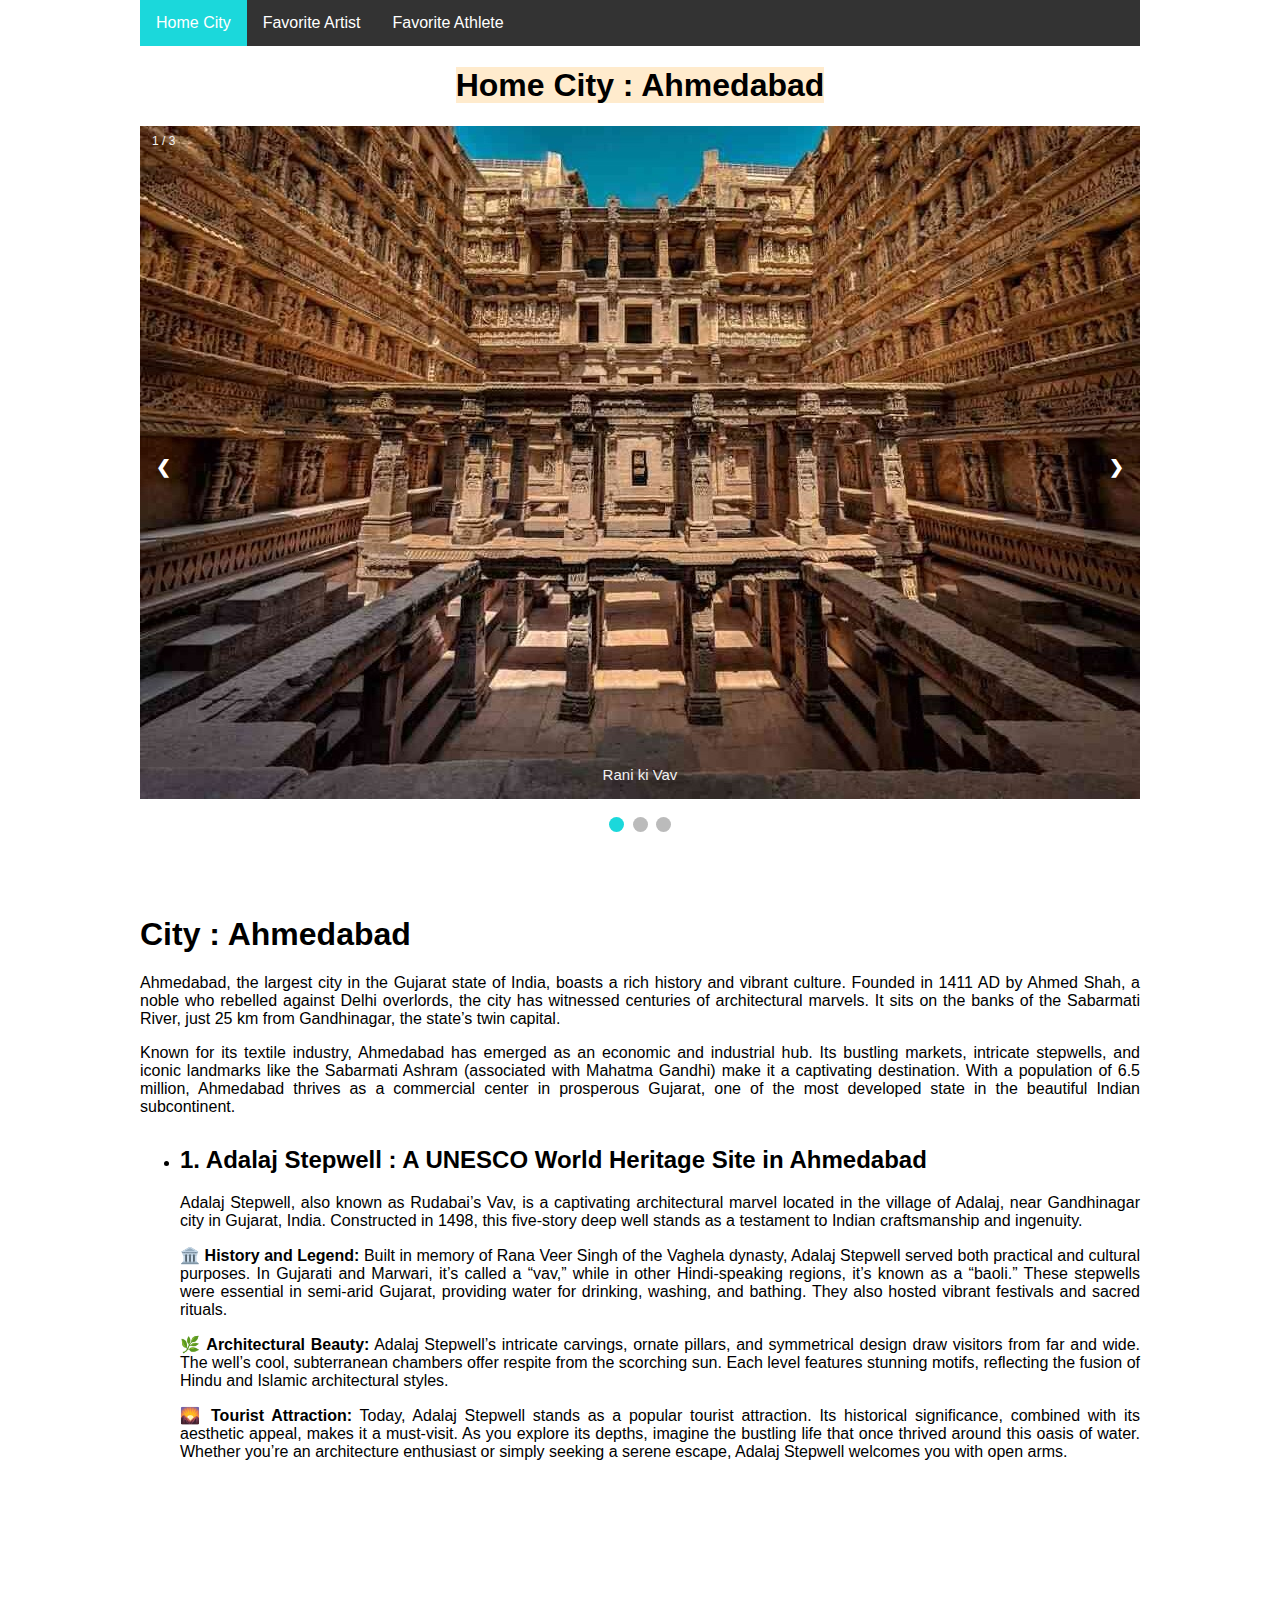
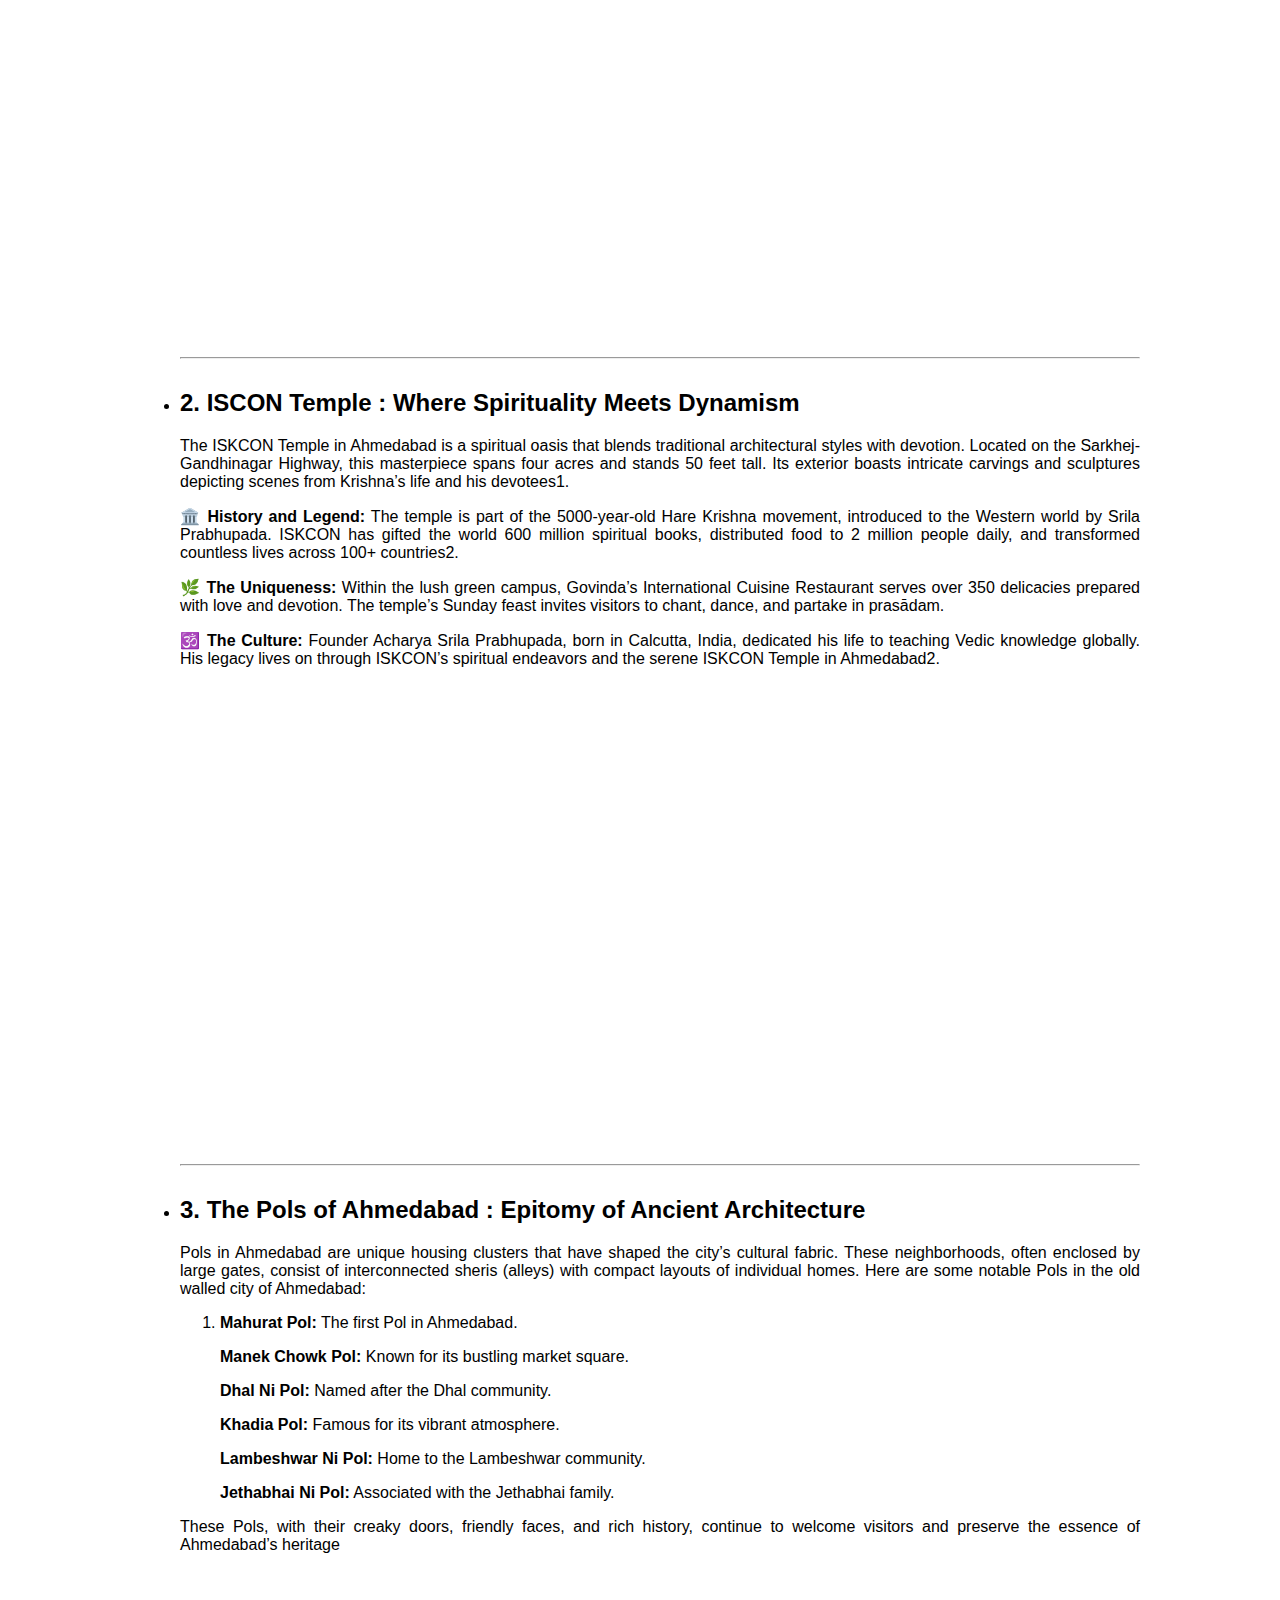
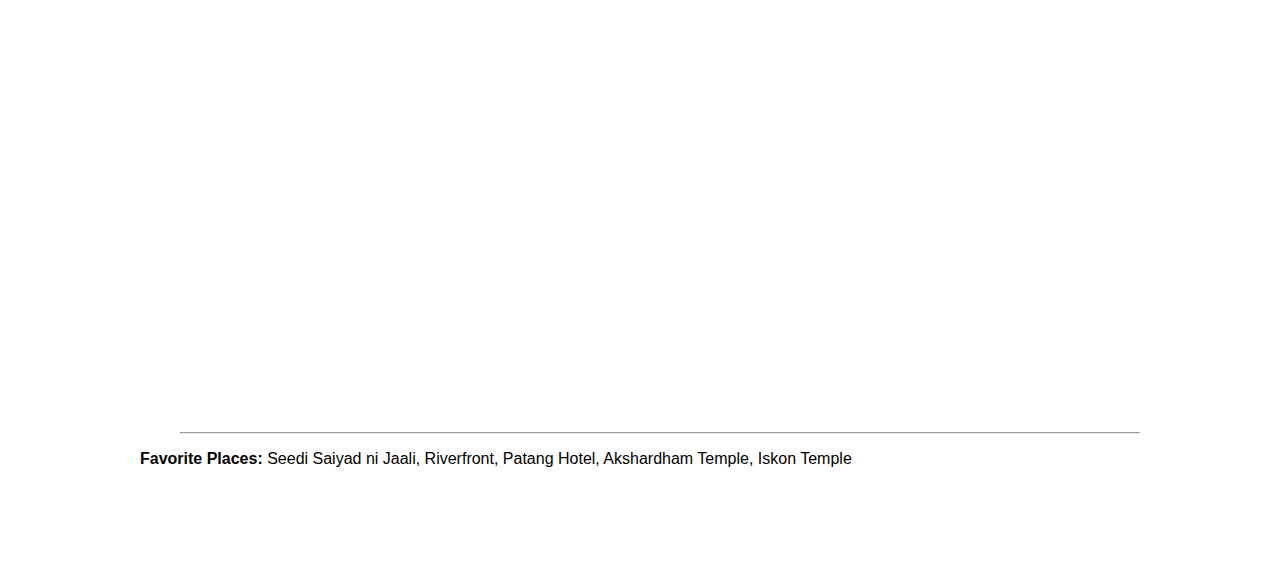
==== index.html @ 54f6c4b1 "third commit" ====
<!DOCTYPE html>
<html>
    <head>

        <meta charset="UTF-8">
        <meta name="viewport" content="width=device-width, initial-scale=1.0">
        <title>Favorite Geography - Conor McGregor | Jiril Zala - C0936429</title>

        <style>            
            /* Next & previous buttons */
            .prev, .next {
            cursor: pointer;
            position: absolute;
            top: 50%;
            width: auto;
            padding: 16px;
            margin-top: -22px;
            color: white;
            font-weight: bold;
            font-size: 18px;
            transition: 0.6s ease;
            border-radius: 0 3px 3px 0;
            user-select: none;
            }
            * {box-sizing: border-box}
            body {font-family: Verdana, sans-serif; margin:0}
            .mySlides {display: none}
            img {vertical-align: middle;}
            /* Slideshow container */
            .slideshow-container {
            max-width: 1000px;
            position: relative;
            margin: auto;
            }
            /* Next & previous buttons */
            .prev, .next {
            cursor: pointer;
            position: absolute;
            top: 50%;
            width: auto;
            padding: 16px;
            margin-top: -22px;
            color: white;
            font-weight: bold;
            font-size: 18px;
            transition: 0.6s ease;
            border-radius: 0 3px 3px 0;
            user-select: none;
            }
            /* Caption text */
            .text {
            color: #f2f2f2;
            font-size: 15px;
            padding: 8px 12px;
            position: absolute;
            bottom: 8px;
            width: 100%;
            text-align: center;
            }
            /* On hover, add a black background color with a little bit see-through */
            .prev:hover, .next:hover {
            background-color: rgba(0,0,0,0.8);
            }
            /* Position the "next button" to the right */
            .next {
            right: 0;
            border-radius: 3px 0 0 3px;
            }
            /* The dots/bullets/indicators */
            .dot {
            cursor: pointer;
            height: 15px;
            width: 15px;
            margin: 0 2px;
            background-color: #bbb;
            border-radius: 50%;
            display: inline-block;
            transition: background-color 0.6s ease;
            }
            .justify-content-force {
                text-align: justify;
            }
            /* Fading animation */
            .fade {
            animation-name: fade;
            animation-duration: 1.5s;
            }
            @keyframes fade {
            from {opacity: .4} 
            to {opacity: 1}
            }
            /* On smaller screens, decrease text size */
            @media only screen and (max-width: 300px) {
            .prev, .next,.text {font-size: 11px}
            }
            .active, .dot:hover {
            background-color: #717171;
            }
            /* Number text (1/3 etc) */
            .numbertext {
            color: #f2f2f2;
            font-size: 12px;
            padding: 8px 12px;
            position: absolute;
            top: 0;
            }
        </style>

        <style>
            .unordered-list {
                list-style-type: none;
                margin: 0;
                padding: 0;
                overflow: hidden;
                background-color: #333;
            }
            .active {
                background-color: rgb(27, 216, 219);
            }

            .list-item {
                float: left;
            }

            .list-item a {
                display: inline-block;
                color: white;
                text-align: center;
                padding: 14px 16px;
                text-decoration: none;
            }

            .list-item a:hover {
                background-color: rgb(27, 216, 219);
            }
        </style>

        <!-- logical span -->
        <style>
            @media (max-width: 768px) {
                .logical-span {
                    background-color: #717171;
                }
            }
            @media (min-width: 768px) {
                .logical-span {
                    background-color: blanchedalmond;
                }
            }
        </style>

    </head>

    <body>
        <div class="slideshow-container">
            <nav>
                <ul class="unordered-list">
                    <li class="list-item active"><a href="geography_c0936429.html">Home City</a></li>
                    <li class="list-item"><a href="art_c0936429.html">Favorite Artist</a></li>
                    <li class="list-item"><a href="sport_c0936429.html">Favorite Athlete</a></li>
                </ul>
            </nav>
        </div>

        <div>
            <h1 style="text-align: center;width: 100%;"><span class="logical-span">Home City : Ahmedabad</span></h1>
            <!-- <p href="" style="text-align: center;"><a id="page-1" href="jiril_zala_1-1.html" style="text-decoration: none; color: black;">[Page-1]</a>&nbsp;&nbsp;<a id="page-2" href="jiril_zala_1-2.html" style="text-decoration: none; color: black;">[Page-2]</a></p> -->
        </div>

        <div class="slideshow-container">
            <div class="mySlides fade">
                <div class="numbertext">1 / 3</div>
                <img src="./images/src1-1.jpg" style="width:100%">
                <div class="text">Rani ki Vav</div>
            </div>
            <div class="mySlides fade">
                <div class="numbertext">2 / 3</div>
                <img src="./images/src2-2.jpg" style="width:100%">
                <div class="text">Sun Tample</div>
            </div>
            <div class="mySlides fade">
                <div class="numbertext">3 / 3</div>
                <img src="./images/src3-3.jpg" style="width:100%">
                <div class="text">Jama Masjid</div>
            </div>
            <a class="prev" onclick="plusSlides(-1)">❮</a>
            <a class="next" onclick="plusSlides(1)">❯</a>
        </div>

        <br>
        <div style="text-align:center">
            <span class="dot" onclick="currentSlide(1)"></span> 
            <span class="dot" onclick="currentSlide(2)"></span> 
            <span class="dot" onclick="currentSlide(3)"></span> 
        </div>

        <div class="slideshow-container" style="margin-top: 80px; margin-bottom: 100px;">
            <div class="child-div">
                <h1 class="">City : Ahmedabad</h1>
                <p class="justify-content-force">Ahmedabad, the largest city in the Gujarat state of India, boasts a rich history and vibrant culture. Founded in 1411 AD by Ahmed Shah, a noble who rebelled against Delhi overlords, the city has witnessed centuries of architectural marvels. It sits on the banks of the Sabarmati River, just 25 km from Gandhinagar, the state’s twin capital.</p>
                <p class="justify-content-force">Known for its textile industry, Ahmedabad has emerged as an economic and industrial hub. Its bustling markets, intricate stepwells, and iconic landmarks like the Sabarmati Ashram (associated with Mahatma Gandhi) make it a captivating destination. With a population of 6.5 million, Ahmedabad thrives as a commercial center in prosperous Gujarat, one of the most developed state in the beautiful Indian subcontinent.</p>
            </div>

            <div class="child-div">
                <ul>
                    <li>
                        <h2 style="margin-top: 30px;">1. Adalaj Stepwell : A UNESCO World Heritage Site in Ahmedabad</h2>
                        <p class="justify-content-force">Adalaj Stepwell, also known as Rudabai’s Vav, is a captivating architectural marvel located in the village of Adalaj, near Gandhinagar city in Gujarat, India. Constructed in 1498, this five-story deep well stands as a testament to Indian craftsmanship and ingenuity.</p>
                        <p class="justify-content-force"><b>🏛️ History and Legend:</b> Built in memory of Rana Veer Singh of the Vaghela dynasty, Adalaj Stepwell served both practical and cultural purposes. In Gujarati and Marwari, it’s called a “vav,” while in other Hindi-speaking regions, it’s known as a “baoli.” These stepwells were essential in semi-arid Gujarat, providing water for drinking, washing, and bathing. They also hosted vibrant festivals and sacred rituals.</p>
                        <p class="justify-content-force"><b>🌿 Architectural Beauty:</b> Adalaj Stepwell’s intricate carvings, ornate pillars, and symmetrical design draw visitors from far and wide. The well’s cool, subterranean chambers offer respite from the scorching sun. Each level features stunning motifs, reflecting the fusion of Hindu and Islamic architectural styles.</p>
                        <p class="justify-content-force"><b>🌄 Tourist Attraction:</b> Today, Adalaj Stepwell stands as a popular tourist attraction. Its historical significance, combined with its aesthetic appeal, makes it a must-visit. As you explore its depths, imagine the bustling life that once thrived around this oasis of water. Whether you’re an architecture enthusiast or simply seeking a serene escape, Adalaj Stepwell welcomes you with open arms.</p><br>
                        <div>
                            <iframe src="https://www.google.com/maps/embed?pb=!1m18!1m12!1m3!1d3668.0934979231274!2d72.57788907394888!3d23.166787410933598!2m3!1f0!2f0!3f0!3m2!1i1024!2i768!4f13.1!3m3!1m2!1s0x395c29dab0c5bf89%3A0xdb1dddc4bdbd398f!2sAdalaj%20Stepwell!5e0!3m2!1sen!2sca!4v1717802142816!5m2!1sen!2sca" width="100%" height="450" style="border:0;" allowfullscreen="" loading="lazy" referrerpolicy="no-referrer-when-downgrade"></iframe>
                        </div>
                        <hr>
                    </li>
                    <li>
                        <h2 style="margin-top: 30px;">2. ISCON Temple : Where Spirituality Meets Dynamism</h2>
                        <p class="justify-content-force">The ISKCON Temple in Ahmedabad is a spiritual oasis that blends traditional architectural styles with devotion. Located on the Sarkhej-Gandhinagar Highway, this masterpiece spans four acres and stands 50 feet tall. Its exterior boasts intricate carvings and sculptures depicting scenes from Krishna’s life and his devotees1.</p>
                        <p class="justify-content-force"><b>🏛️ History and Legend:</b> The temple is part of the 5000-year-old Hare Krishna movement, introduced to the Western world by Srila Prabhupada. ISKCON has gifted the world 600 million spiritual books, distributed food to 2 million people daily, and transformed countless lives across 100+ countries2.</p>
                        <p class="justify-content-force"><b>🌿 The Uniqueness:</b> Within the lush green campus, Govinda’s International Cuisine Restaurant serves over 350 delicacies prepared with love and devotion. The temple’s Sunday feast invites visitors to chant, dance, and partake in prasādam.</p>
                        <p class="justify-content-force"><b>🕉️ The Culture:</b> Founder Acharya Srila Prabhupada, born in Calcutta, India, dedicated his life to teaching Vedic knowledge globally. His legacy lives on through ISKCON’s spiritual endeavors and the serene ISKCON Temple in Ahmedabad2.</p><br>
                        <div>
                            <iframe src="https://www.google.com/maps/embed?pb=!1m18!1m12!1m3!1d14687.505767536488!2d72.48843721072144!3d23.028308478354145!2m3!1f0!2f0!3f0!3m2!1i1024!2i768!4f13.1!3m3!1m2!1s0x395e848ac8a7faf3%3A0xf226f03a8c6040e9!2sISKCON%20Temple%2C%20Ahmedabad!5e0!3m2!1sen!2sca!4v1717802500696!5m2!1sen!2sca" width="100%" height="450" style="border:0;" allowfullscreen="" loading="lazy" referrerpolicy="no-referrer-when-downgrade"></iframe>
                        </div>
                        <hr>
                    </li>
                    <li>
                        <h2 style="margin-top: 30px;">3. The Pols of Ahmedabad : Epitomy of Ancient Architecture</h2>
                        <p class="justify-content-force">Pols in Ahmedabad are unique housing clusters that have shaped the city’s cultural fabric. These neighborhoods, often enclosed by large gates, consist of interconnected sheris (alleys) with compact layouts of individual homes. Here are some notable Pols in the old walled city of Ahmedabad:</p>
                        <p class="justify-content-force">
                            <ol>
                                <li>
                                    <b>Mahurat Pol:</b> The first Pol in Ahmedabad.</p>
                                    <b>Manek Chowk Pol:</b> Known for its bustling market square.</p>
                                    <b>Dhal Ni Pol:</b> Named after the Dhal community.</p>
                                    <b>Khadia Pol:</b> Famous for its vibrant atmosphere.</p>
                                    <b>Lambeshwar Ni Pol:</b> Home to the Lambeshwar community.</p>
                                    <b>Jethabhai Ni Pol:</b> Associated with the Jethabhai family.</p>
                                </li>
                            </ol>
                            <p class="justify-content-force">These Pols, with their creaky doors, friendly faces, and rich history, continue to welcome visitors and preserve the essence of Ahmedabad’s heritage</p>
                        <div>
                            <iframe src="https://www.google.com/maps/embed?pb=!1m18!1m12!1m3!1d14688.10657703305!2d72.57095115541995!3d23.0227939!2m3!1f0!2f0!3f0!3m2!1i1024!2i768!4f13.1!3m3!1m2!1s0x395e85e065cc6e37%3A0xe8f3bda1b7b3a869!2sMuhrat%20Pol%20Haveli%2C%20Manek%20Chowk%2C%20Ahmedabad!5e0!3m2!1sen!2sca!4v1717802835345!5m2!1sen!2sca" width="100%" height="450" style="border:0;" allowfullscreen="" loading="lazy" referrerpolicy="no-referrer-when-downgrade"></iframe>
                        </div>
                        <hr>
                    </li>
                </ul>
            
                <p><b>Favorite Places:</b> Seedi Saiyad ni Jaali, Riverfront, Patang Hotel, Akshardham Temple, Iskon Temple</p>
            </div>
        </div>

        <script>
            let slideIndex = 1;
            showSlides(slideIndex);
            
            function plusSlides(n) {
              showSlides(slideIndex += n);
            }
            
            function currentSlide(n) {
              showSlides(slideIndex = n);
            }
            
            function showSlides(n) {

                let i;

                let slides = document.getElementsByClassName("mySlides");

                let dots = document.getElementsByClassName("dot"); 

                if (n < 1) {slideIndex = slides.length}
                
                if (n > slides.length) {slideIndex = 1}   

                for (i = 0; i < dots.length; i++) {
                
                    dots[i].className = dots[i].className.replace(" active", "");

                }

                for (i = 0; i < slides.length; i++) {
                
                slides[i].style.display = "none";  

                }

                dots[slideIndex-1].className += " active";

                slides[slideIndex-1].style.display = "block";  

            }
        </script>
    </body>
</html>
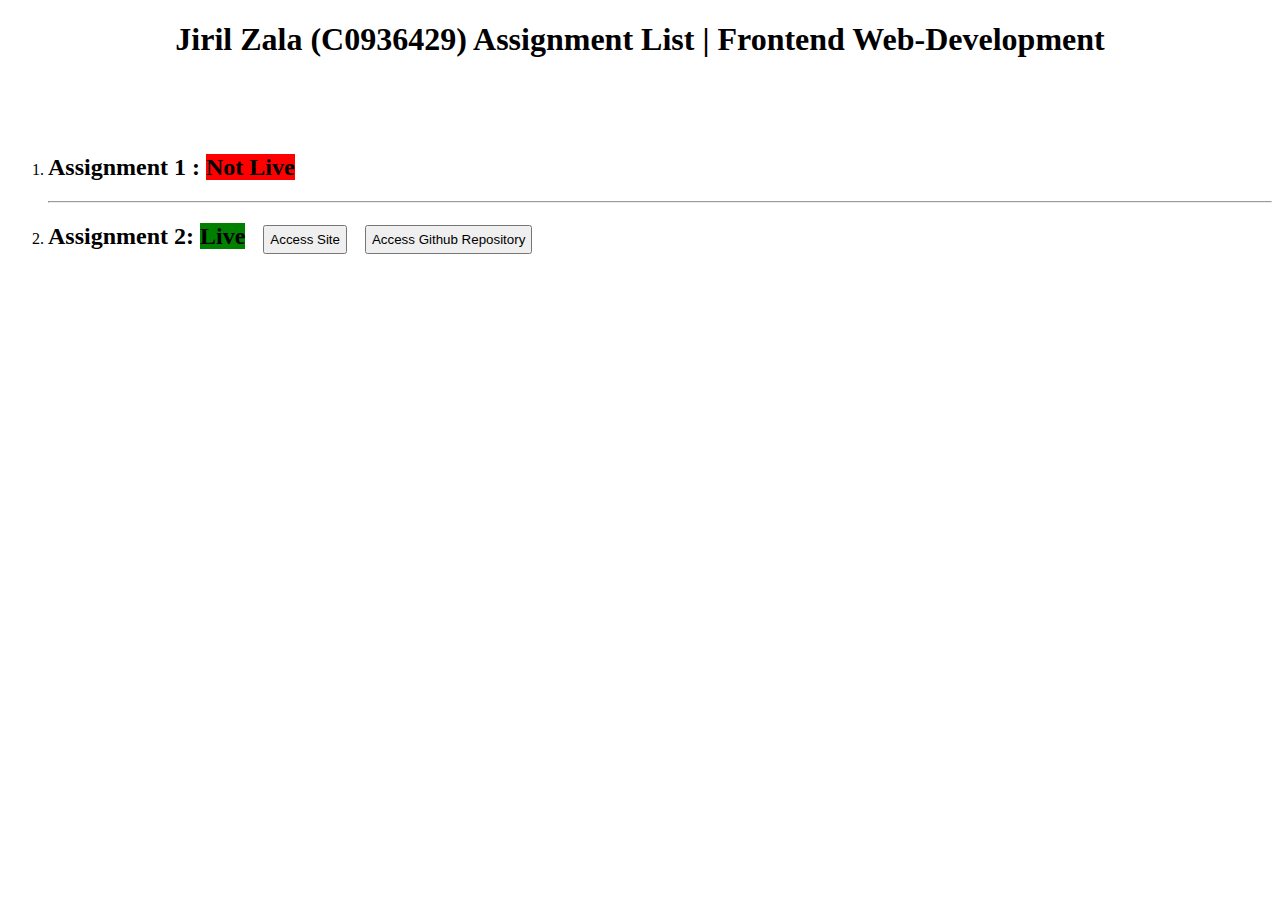
==== commit b1763f25: "deploy" ====
--- a/index.html
+++ b/index.html
@@ -1,297 +1,24 @@
 <!DOCTYPE html>
 <html>
     <head>
-
         <meta charset="UTF-8">
         <meta name="viewport" content="width=device-width, initial-scale=1.0">
-        <title>Favorite Geography - Conor McGregor | Jiril Zala - C0936429</title>
-
-        <style>            
-            /* Next & previous buttons */
-            .prev, .next {
-            cursor: pointer;
-            position: absolute;
-            top: 50%;
-            width: auto;
-            padding: 16px;
-            margin-top: -22px;
-            color: white;
-            font-weight: bold;
-            font-size: 18px;
-            transition: 0.6s ease;
-            border-radius: 0 3px 3px 0;
-            user-select: none;
-            }
-            * {box-sizing: border-box}
-            body {font-family: Verdana, sans-serif; margin:0}
-            .mySlides {display: none}
-            img {vertical-align: middle;}
-            /* Slideshow container */
-            .slideshow-container {
-            max-width: 1000px;
-            position: relative;
-            margin: auto;
-            }
-            /* Next & previous buttons */
-            .prev, .next {
-            cursor: pointer;
-            position: absolute;
-            top: 50%;
-            width: auto;
-            padding: 16px;
-            margin-top: -22px;
-            color: white;
-            font-weight: bold;
-            font-size: 18px;
-            transition: 0.6s ease;
-            border-radius: 0 3px 3px 0;
-            user-select: none;
-            }
-            /* Caption text */
-            .text {
-            color: #f2f2f2;
-            font-size: 15px;
-            padding: 8px 12px;
-            position: absolute;
-            bottom: 8px;
-            width: 100%;
-            text-align: center;
-            }
-            /* On hover, add a black background color with a little bit see-through */
-            .prev:hover, .next:hover {
-            background-color: rgba(0,0,0,0.8);
-            }
-            /* Position the "next button" to the right */
-            .next {
-            right: 0;
-            border-radius: 3px 0 0 3px;
-            }
-            /* The dots/bullets/indicators */
-            .dot {
-            cursor: pointer;
-            height: 15px;
-            width: 15px;
-            margin: 0 2px;
-            background-color: #bbb;
-            border-radius: 50%;
-            display: inline-block;
-            transition: background-color 0.6s ease;
-            }
-            .justify-content-force {
-                text-align: justify;
-            }
-            /* Fading animation */
-            .fade {
-            animation-name: fade;
-            animation-duration: 1.5s;
-            }
-            @keyframes fade {
-            from {opacity: .4} 
-            to {opacity: 1}
-            }
-            /* On smaller screens, decrease text size */
-            @media only screen and (max-width: 300px) {
-            .prev, .next,.text {font-size: 11px}
-            }
-            .active, .dot:hover {
-            background-color: #717171;
-            }
-            /* Number text (1/3 etc) */
-            .numbertext {
-            color: #f2f2f2;
-            font-size: 12px;
-            padding: 8px 12px;
-            position: absolute;
-            top: 0;
-            }
-        </style>
-
-        <style>
-            .unordered-list {
-                list-style-type: none;
-                margin: 0;
-                padding: 0;
-                overflow: hidden;
-                background-color: #333;
-            }
-            .active {
-                background-color: rgb(27, 216, 219);
-            }
-
-            .list-item {
-                float: left;
-            }
-
-            .list-item a {
-                display: inline-block;
-                color: white;
-                text-align: center;
-                padding: 14px 16px;
-                text-decoration: none;
-            }
-
-            .list-item a:hover {
-                background-color: rgb(27, 216, 219);
-            }
-        </style>
-
-        <!-- logical span -->
-        <style>
-            @media (max-width: 768px) {
-                .logical-span {
-                    background-color: #717171;
-                }
-            }
-            @media (min-width: 768px) {
-                .logical-span {
-                    background-color: blanchedalmond;
-                }
-            }
-        </style>
-
+        <title>Assignment List | Jiril Zala - C0936429</title>
     </head>
 
     <body>
-        <div class="slideshow-container">
-            <nav>
-                <ul class="unordered-list">
-                    <li class="list-item active"><a href="geography_c0936429.html">Home City</a></li>
-                    <li class="list-item"><a href="art_c0936429.html">Favorite Artist</a></li>
-                    <li class="list-item"><a href="sport_c0936429.html">Favorite Athlete</a></li>
-                </ul>
-            </nav>
-        </div>
-
-        <div>
-            <h1 style="text-align: center;width: 100%;"><span class="logical-span">Home City : Ahmedabad</span></h1>
-            <!-- <p href="" style="text-align: center;"><a id="page-1" href="jiril_zala_1-1.html" style="text-decoration: none; color: black;">[Page-1]</a>&nbsp;&nbsp;<a id="page-2" href="jiril_zala_1-2.html" style="text-decoration: none; color: black;">[Page-2]</a></p> -->
-        </div>
-
-        <div class="slideshow-container">
-            <div class="mySlides fade">
-                <div class="numbertext">1 / 3</div>
-                <img src="./images/src1-1.jpg" style="width:100%">
-                <div class="text">Rani ki Vav</div>
-            </div>
-            <div class="mySlides fade">
-                <div class="numbertext">2 / 3</div>
-                <img src="./images/src2-2.jpg" style="width:100%">
-                <div class="text">Sun Tample</div>
-            </div>
-            <div class="mySlides fade">
-                <div class="numbertext">3 / 3</div>
-                <img src="./images/src3-3.jpg" style="width:100%">
-                <div class="text">Jama Masjid</div>
-            </div>
-            <a class="prev" onclick="plusSlides(-1)">❮</a>
-            <a class="next" onclick="plusSlides(1)">❯</a>
-        </div>
-
-        <br>
-        <div style="text-align:center">
-            <span class="dot" onclick="currentSlide(1)"></span> 
-            <span class="dot" onclick="currentSlide(2)"></span> 
-            <span class="dot" onclick="currentSlide(3)"></span> 
-        </div>
-
-        <div class="slideshow-container" style="margin-top: 80px; margin-bottom: 100px;">
-            <div class="child-div">
-                <h1 class="">City : Ahmedabad</h1>
-                <p class="justify-content-force">Ahmedabad, the largest city in the Gujarat state of India, boasts a rich history and vibrant culture. Founded in 1411 AD by Ahmed Shah, a noble who rebelled against Delhi overlords, the city has witnessed centuries of architectural marvels. It sits on the banks of the Sabarmati River, just 25 km from Gandhinagar, the state’s twin capital.</p>
-                <p class="justify-content-force">Known for its textile industry, Ahmedabad has emerged as an economic and industrial hub. Its bustling markets, intricate stepwells, and iconic landmarks like the Sabarmati Ashram (associated with Mahatma Gandhi) make it a captivating destination. With a population of 6.5 million, Ahmedabad thrives as a commercial center in prosperous Gujarat, one of the most developed state in the beautiful Indian subcontinent.</p>
-            </div>
-
-            <div class="child-div">
-                <ul>
-                    <li>
-                        <h2 style="margin-top: 30px;">1. Adalaj Stepwell : A UNESCO World Heritage Site in Ahmedabad</h2>
-                        <p class="justify-content-force">Adalaj Stepwell, also known as Rudabai’s Vav, is a captivating architectural marvel located in the village of Adalaj, near Gandhinagar city in Gujarat, India. Constructed in 1498, this five-story deep well stands as a testament to Indian craftsmanship and ingenuity.</p>
-                        <p class="justify-content-force"><b>🏛️ History and Legend:</b> Built in memory of Rana Veer Singh of the Vaghela dynasty, Adalaj Stepwell served both practical and cultural purposes. In Gujarati and Marwari, it’s called a “vav,” while in other Hindi-speaking regions, it’s known as a “baoli.” These stepwells were essential in semi-arid Gujarat, providing water for drinking, washing, and bathing. They also hosted vibrant festivals and sacred rituals.</p>
-                        <p class="justify-content-force"><b>🌿 Architectural Beauty:</b> Adalaj Stepwell’s intricate carvings, ornate pillars, and symmetrical design draw visitors from far and wide. The well’s cool, subterranean chambers offer respite from the scorching sun. Each level features stunning motifs, reflecting the fusion of Hindu and Islamic architectural styles.</p>
-                        <p class="justify-content-force"><b>🌄 Tourist Attraction:</b> Today, Adalaj Stepwell stands as a popular tourist attraction. Its historical significance, combined with its aesthetic appeal, makes it a must-visit. As you explore its depths, imagine the bustling life that once thrived around this oasis of water. Whether you’re an architecture enthusiast or simply seeking a serene escape, Adalaj Stepwell welcomes you with open arms.</p><br>
-                        <div>
-                            <iframe src="https://www.google.com/maps/embed?pb=!1m18!1m12!1m3!1d3668.0934979231274!2d72.57788907394888!3d23.166787410933598!2m3!1f0!2f0!3f0!3m2!1i1024!2i768!4f13.1!3m3!1m2!1s0x395c29dab0c5bf89%3A0xdb1dddc4bdbd398f!2sAdalaj%20Stepwell!5e0!3m2!1sen!2sca!4v1717802142816!5m2!1sen!2sca" width="100%" height="450" style="border:0;" allowfullscreen="" loading="lazy" referrerpolicy="no-referrer-when-downgrade"></iframe>
-                        </div>
-                        <hr>
-                    </li>
-                    <li>
-                        <h2 style="margin-top: 30px;">2. ISCON Temple : Where Spirituality Meets Dynamism</h2>
-                        <p class="justify-content-force">The ISKCON Temple in Ahmedabad is a spiritual oasis that blends traditional architectural styles with devotion. Located on the Sarkhej-Gandhinagar Highway, this masterpiece spans four acres and stands 50 feet tall. Its exterior boasts intricate carvings and sculptures depicting scenes from Krishna’s life and his devotees1.</p>
-                        <p class="justify-content-force"><b>🏛️ History and Legend:</b> The temple is part of the 5000-year-old Hare Krishna movement, introduced to the Western world by Srila Prabhupada. ISKCON has gifted the world 600 million spiritual books, distributed food to 2 million people daily, and transformed countless lives across 100+ countries2.</p>
-                        <p class="justify-content-force"><b>🌿 The Uniqueness:</b> Within the lush green campus, Govinda’s International Cuisine Restaurant serves over 350 delicacies prepared with love and devotion. The temple’s Sunday feast invites visitors to chant, dance, and partake in prasādam.</p>
-                        <p class="justify-content-force"><b>🕉️ The Culture:</b> Founder Acharya Srila Prabhupada, born in Calcutta, India, dedicated his life to teaching Vedic knowledge globally. His legacy lives on through ISKCON’s spiritual endeavors and the serene ISKCON Temple in Ahmedabad2.</p><br>
-                        <div>
-                            <iframe src="https://www.google.com/maps/embed?pb=!1m18!1m12!1m3!1d14687.505767536488!2d72.48843721072144!3d23.028308478354145!2m3!1f0!2f0!3f0!3m2!1i1024!2i768!4f13.1!3m3!1m2!1s0x395e848ac8a7faf3%3A0xf226f03a8c6040e9!2sISKCON%20Temple%2C%20Ahmedabad!5e0!3m2!1sen!2sca!4v1717802500696!5m2!1sen!2sca" width="100%" height="450" style="border:0;" allowfullscreen="" loading="lazy" referrerpolicy="no-referrer-when-downgrade"></iframe>
-                        </div>
-                        <hr>
-                    </li>
-                    <li>
-                        <h2 style="margin-top: 30px;">3. The Pols of Ahmedabad : Epitomy of Ancient Architecture</h2>
-                        <p class="justify-content-force">Pols in Ahmedabad are unique housing clusters that have shaped the city’s cultural fabric. These neighborhoods, often enclosed by large gates, consist of interconnected sheris (alleys) with compact layouts of individual homes. Here are some notable Pols in the old walled city of Ahmedabad:</p>
-                        <p class="justify-content-force">
-                            <ol>
-                                <li>
-                                    <b>Mahurat Pol:</b> The first Pol in Ahmedabad.</p>
-                                    <b>Manek Chowk Pol:</b> Known for its bustling market square.</p>
-                                    <b>Dhal Ni Pol:</b> Named after the Dhal community.</p>
-                                    <b>Khadia Pol:</b> Famous for its vibrant atmosphere.</p>
-                                    <b>Lambeshwar Ni Pol:</b> Home to the Lambeshwar community.</p>
-                                    <b>Jethabhai Ni Pol:</b> Associated with the Jethabhai family.</p>
-                                </li>
-                            </ol>
-                            <p class="justify-content-force">These Pols, with their creaky doors, friendly faces, and rich history, continue to welcome visitors and preserve the essence of Ahmedabad’s heritage</p>
-                        <div>
-                            <iframe src="https://www.google.com/maps/embed?pb=!1m18!1m12!1m3!1d14688.10657703305!2d72.57095115541995!3d23.0227939!2m3!1f0!2f0!3f0!3m2!1i1024!2i768!4f13.1!3m3!1m2!1s0x395e85e065cc6e37%3A0xe8f3bda1b7b3a869!2sMuhrat%20Pol%20Haveli%2C%20Manek%20Chowk%2C%20Ahmedabad!5e0!3m2!1sen!2sca!4v1717802835345!5m2!1sen!2sca" width="100%" height="450" style="border:0;" allowfullscreen="" loading="lazy" referrerpolicy="no-referrer-when-downgrade"></iframe>
-                        </div>
-                        <hr>
-                    </li>
-                </ul>
-            
-                <p><b>Favorite Places:</b> Seedi Saiyad ni Jaali, Riverfront, Patang Hotel, Akshardham Temple, Iskon Temple</p>
-            </div>
-        </div>
-
-        <script>
-            let slideIndex = 1;
-            showSlides(slideIndex);
-            
-            function plusSlides(n) {
-              showSlides(slideIndex += n);
-            }
-            
-            function currentSlide(n) {
-              showSlides(slideIndex = n);
-            }
-            
-            function showSlides(n) {
-
-                let i;
-
-                let slides = document.getElementsByClassName("mySlides");
-
-                let dots = document.getElementsByClassName("dot"); 
-
-                if (n < 1) {slideIndex = slides.length}
-                
-                if (n > slides.length) {slideIndex = 1}   
-
-                for (i = 0; i < dots.length; i++) {
-                
-                    dots[i].className = dots[i].className.replace(" active", "");
-
-                }
-
-                for (i = 0; i < slides.length; i++) {
-                
-                slides[i].style.display = "none";  
-
-                }
-
-                dots[slideIndex-1].className += " active";
-
-                slides[slideIndex-1].style.display = "block";  
-
-            }
-        </script>
+        <h1 style="text-align: center;">Jiril Zala (C0936429) Assignment List | Frontend Web-Development</h1> <br><br><br>
+        <ol>
+            <li>
+                <h2>Assignment 1 : <span style="background-color: red;">Not Live</span></h2><hr>
+            </li>
+            <li>
+                <h2>Assignment 2: <span style="background-color: green;">Live</span> &nbsp; 
+                    <a href="https://mralexandersupertramp.github.io/fsdm-frontend-assignment1/"><button style="padding: 5px; cursor: pointer;">Access Site</button></a> &nbsp; 
+                    <a href="https://github.com/MrAlexanderSupertramp/fsdm-frontend-assignment1"><button style="padding: 5px; cursor: pointer;">Access Github Repository</button></a>
+                </h2>
+            </li>
+        </ol>
+        
     </body>
 </html>